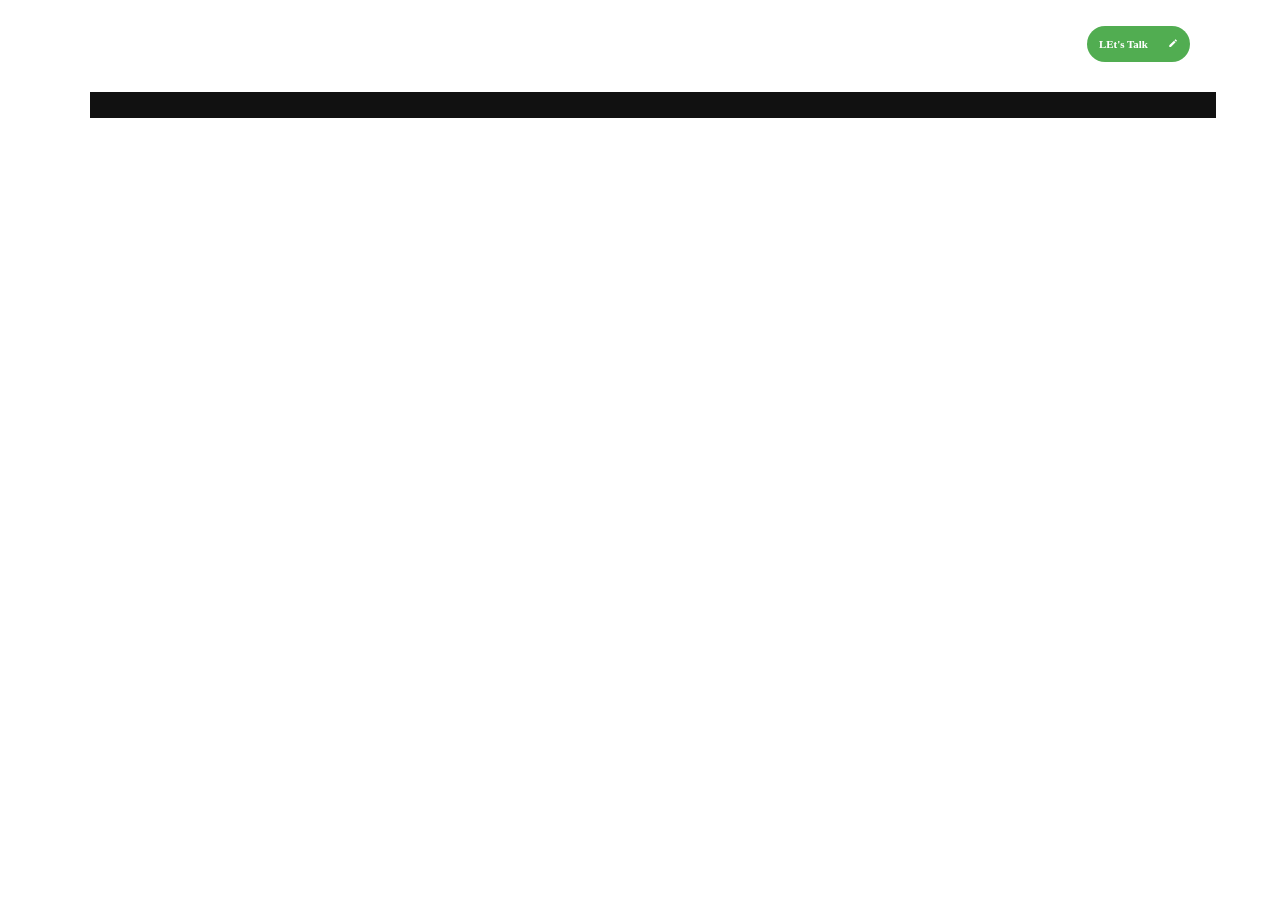
==== button.html @ 85d5a047 "." ====
<!DOCTYPE html>
<html lang="en">
<head>
    <meta charset="UTF-8">
    <meta name="viewport" content="width=device-width, initial-scale=1.0">
    <title>Document</title>
    <link rel="stylesheet" href="style.css">
    <link rel="stylesheet" href="button.css">
</head>
<body>
    <nav>
        <h1>JP TECH STUIDO</h1>
        <div class="nav-part2">
            <div class="nav-elem">
                <h4>HOME</h4>
                <h5><span>
                    Home
                </span></h5>
            </div> 
            <div class="nav-elem">
                <h4>Area of expertise</h4>
                <h5><span>Web Development</span></h5>
                <h5><span>App Development</span></h5>
                <h5><span>Graphics Design</span></h5>
                <h5><span>Digital Marketing</span></h5>
            </div>
            <div class="nav-elem">
                <h4>Our Work</h4>
                    <h5><span>Web Development</span></h5>
                    <h5><span>App Development</span></h5>
                    <h5><span>Graphics Design</span></h5>
                    <h5><span>Digital Marketing</span></h5>
            </div>
            <div class="nav-elem">
                <h4>About Agency</h4>
                <h5><span>Our Story</span></h5>
                <h5><span>Client FeedBack</span></h5>
                <h5></h5>
                <h5></h5>
            </div>
        </div>
        <button class="nav-button">LEt's Talk <svg fill="none" viewBox="0 0 20 20"><path fill="#fff" d="M2.5 14.375V17.5h3.125l9.217-9.217-3.125-3.125L2.5 14.375Zm14.758-8.508a.83.83 0 0 0 0-1.175l-1.95-1.95a.83.83 0 0 0-1.175 0l-1.525 1.525 3.125 3.125 1.525-1.525Z"></path></svg> </button>
        <div id="nav-bottom"></div>
    </nav>

    
</body>
</html>
---- style.css ----
*{
    margin: 0;
    padding: 0;
    box-sizing: border-box;
    font-family: gilroy;
    color: #fff;
}

html,body{
    height: 100%;
    width: 100%;
}

nav{
    position: fixed;
    /* background-color: green; */
    display: flex;
    align-items: flex-start;
    height: 12vh;
    width: 100%;
    padding: 2vw 7vw;
    justify-content: space-between;
    z-index: 10;
}

.nav-part2 {
    display: flex;
    gap: 5vw;
    align-items: flex-start;
    padding: 1vh 0;
    position: relative;
    z-index: 10;
}

.nav-part2 h4{
    font-size: 0.6vw;
    text-transform: uppercase;
    font-weight: 400;
    margin-bottom: 2.6vw;
}

.nav-part2 h5{
    margin-bottom: 1vw;
    /* background-color: red; */
    /* opacity: 0; */
    display: none;
    overflow: hidden;
}

.nav-part2 h5 span{
    font-size: 0.68vw;
    font-weight: 400;
    transform: translateY(25px);
    display: inline-block; 
}


nav button {
    background-color: rgb(81, 173, 81);
    display: flex;
    align-items: center;
    padding: 12px 12px;
    font-size: 0.85vw;
    font-weight: 700;
    border-radius: 50px;
    border: none;
}

nav button svg{
    height: 0.8vw;
    margin-left: 1.6vw;

}






#nav-bottom{
    width: 88%;
    height: 3vh;
    position: absolute;
    /* background-color: red; */
    top: 85%;
    background-color: #111;
    z-index: 9;
    border-bottom: 1px solid white;
}






#page1{
    height: 100vh;
    width: 100%;
    background-color: #111;
    display: flex;
    flex-direction: column;
    align-items: center;
    justify-content: center;
}

#page1 h1{
    font-size: 6.5vw;
    text-transform: uppercase;
    font-weight: 900;
    line-height: 6.3vw;
    
}

#page1 h1 svg{
    height: 4vw;
    width: 4vw;
    background-color: rgb(83, 182, 83);
    border-radius: 50%;
}

#page1 p{

    text-align: center;
    font-weight: 400;
    margin-top: 5vh;

}

#page1-something{
    display: flex;
    align-items: center;
    justify-content: center;
}

#page1-something h4{
    font-weight: 400;
    font-size: 1vw;
    text-transform: lowercase;
    margin-top: 0.5px;
    margin: 5px ;
    padding: 5px 10px;
    border: 1px solid #6f5353;
    border-radius: 50px;
    
}

#page1-something h4:nth-last-child(2){
    border: none;
    padding: 2px;
}


#moving-div{
    /* background-color: red; */
    margin-top: 10%;
    position: absolute;
    bottom: 3%;
    white-space: nowrap;
    padding: 2vw;
    overflow: hidden;
    width: 45%;

}

#moving-div .move{
    display: inline-block; 
    /* display: flex; */
    animation-name: mobe;
    animation-duration: 8s;
    animation-timing-function: linear;
    animation-iteration-count: infinite;
}

#moving-div .move img{
    height: 1vw;
    margin: 0 1vw;
}

@keyframes mobe {
    0%{
        transform: translateX(0);
    }
    100%{
        transform: translateX(-100%);
    }
}

#blur-left {
    height: 100%;
    width: 20%;
    /* background-color: red; */
    background: linear-gradient(to right,#111,transparent);
    position: absolute;
    top: 0;
    left: 0;
    z-index: 10;
}

#blur-right {
    height: 100%;
    width: 20%;
    background: linear-gradient(to right,transparent, #111);
    position: absolute;
    top: 0;
    right: 0;
    z-index: 10;
}

#page2{
    height: 100vh;
    width: 100%;
    background-color: #111;
    position: relative;
    padding: 0vw 10.5vw;
    padding-bottom: 5vw;
    display: flex;
    align-items: center;
    border-top: 1px solid #333;
    justify-content: space-between;
}

#page2-left{
    height: 100%;
    width: 40%;
    /* background-color: #6f5353; */
    display: flex;
    align-items: flex-start;
    justify-content: space-between;
    flex-direction: column;
    padding: 3vw 0vw;
}

#page2-left p{
    font-size: 1vw;
}

#page2-left h5{
    width: 70%;
    font-weight: 400;
    font-size: 1.1vw;
}


#page2-right{
    height: 100%;
    width: 50%;
    /* background-color: #6f5353; */
}

.right-elem{
    position: relative;
    /* background-color: red; */
    padding-top: 2vw;
    padding-bottom: 5vw;
    border-bottom: 1px solid #333;
}

.right-elem h2{
    font-size: 1.3vw;
    font-weight: 400;
}

.right-elem img{
    height: 7vw;
    width: 7vw;
    border-radius: 50%;
    object-fit: cover;
    opacity: 0;
    position: absolute;
    scale: 0;
}









#page3{
    height: 100vh;
    width: 100%;
    background-color: #111;
    position: relative;
    background-image: url(image/Capture.JPG);
    background-size: cover;
    display: flex;
    align-items: center ;
    justify-content: center;
}

.page3-center{
    /* background-color: red; */
    display: flex;
    align-items: center;
    flex-direction: column;
}   

.page3-center .icon{
    display: flex;
    align-items: center;
    justify-content: center;
    padding: 2vw;
    border-radius: 50%;
    background-color: #fff;
    
}
.page3-center .icon i{
    color: #000;
    font-size: 3vw;
}
.page3-center h5{
    font-size: 1vw;
    background-color: #fff;
    color: #000;
    border-radius: 50px;
    padding: 12px 26px 10px 26px; 
    margin-top: 0.5vw;
    font-weight: 600;
    opacity: 0;
    transition: all ease 0.5s;
    text-transform: uppercase;
}

.page3-center:hover h5{
    opacity: 1;
    transform: translateY(0%);
}

/* 
.page3 video {
    height: 100%;
    width: 100%;
    position: absolute;
    object-fit: cover;
    transform: scaleX(0.7) scaleY(0);
    opacity: 0;
    border-radius: 30px;
    z-index: 9999;
    

} */



#page4 {
    min-height: 100vh;
    width: 100%;
    background-color: #fff;
    position: relative;
    padding-bottom: 13vh;
}

.section {
    width: 100%;
    height: 72vh;
    display: flex;
    align-items: center;
    justify-content: space-between;
    padding: 13vh 10vw;
    padding-bottom: 0;
}

.sec-left {
    height: 100%;
    width: 25%;
    padding-top: 3vh;
    /* background-color: aqua; */
    border-top: 2px solid #000;

}

.sec-left h2 {
    font-size: 2.1vw;
    font-weight: 500;
    color: #000;
}

.sec-left p {
    color: #000;
    margin-top: 10vh;
    font-size: 1.2vw;
    
}

.sec-right {
    height: 100%;
    width: 70%;
    background-color: blanchedalmond;
    position: relative;
}

.sec-right img {
    height: 100%;
    width: 100%;
    object-fit: cover;
}

.sec-right video {
    height: 100%;
    width: 100%;
    position: absolute;
    top: 0;
    left: 0;
    object-fit: cover;
    opacity: 0;
    transition: opacity ease 0.1s;
}
---- button.css ----
* {
    margin: 0;
    padding: 0;
    box-sizing: border-box;
    font-family: gilroy;
    color: #fff;
}

html,
body {
    height: 100%;
    width: 100%;
}
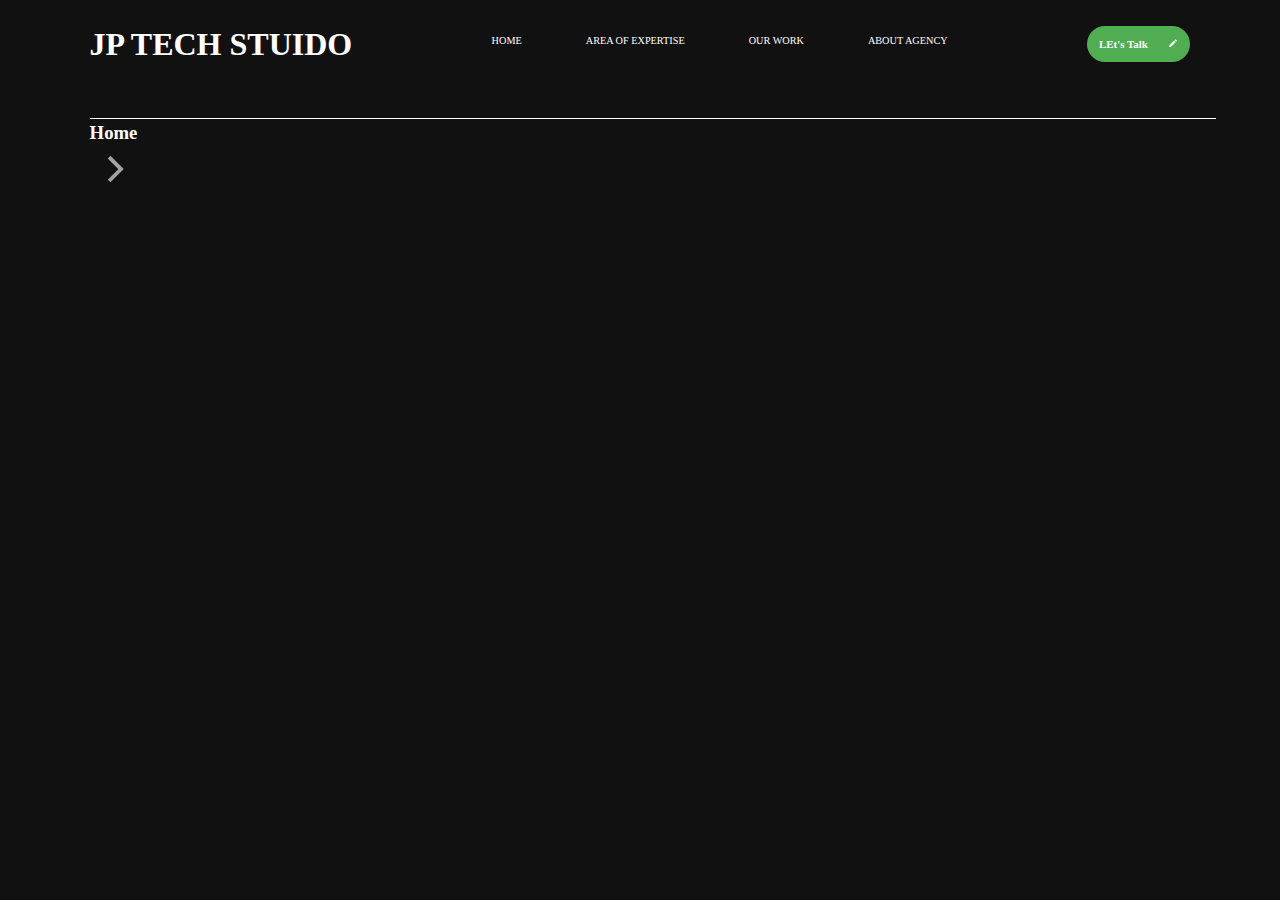
==== commit 304c76a8: "." ====
--- a/button.html
+++ b/button.html
@@ -43,6 +43,14 @@
         <div id="nav-bottom"></div>
     </nav>
 
+    <div id="main">
+        <div id="page1">
+            <h3> Home
+                 <svg fill="none" viewBox="0 0 20 21"><path stroke="#A3A3A3" stroke-width="1.601" d="m8 5.5 5 5-5 5"></path></svg>
+            </h3> 
+        </div>
+    </div>
+
     
 </body>
 </html>--- a/style.css
+++ b/style.css
@@ -20,6 +20,7 @@
     width: 100%;
     padding: 2vw 7vw;
     justify-content: space-between;
+    background-color: #111;
     z-index: 10;
 }
 
@@ -33,7 +34,7 @@
 }
 
 .nav-part2 h4{
-    font-size: 0.6vw;
+    font-size: 0.8vw;
     text-transform: uppercase;
     font-weight: 400;
     margin-bottom: 2.6vw;
@@ -72,18 +73,13 @@
 
 }
 
-
-
-
-
-
 #nav-bottom{
     width: 88%;
     height: 3vh;
     position: absolute;
     /* background-color: red; */
     top: 85%;
-    background-color: #111;
+    /* background-color: #111; */
     z-index: 9;
     border-bottom: 1px solid white;
 }
@@ -409,3 +405,149 @@
 } 
 
 
+#page5 {
+    min-height: 100vh;
+    background-color: #111;
+    width: 100%;
+    position: relative;
+    padding: 5vh 10.5vw;
+    display: flex;
+    align-items: flex-start;
+    justify-content: space-between;
+}
+
+#page5 button {
+    background-color: #0BA34E;
+    padding: 0.9vw 2.5vw;
+    font-weight: 600;
+    font-size: 1vw;
+    border-radius: 50px;
+    border: none;
+    position: sticky;
+    top: 15%;
+}
+
+#page5-right {
+    width: 70%;
+}
+
+#page5-right > p {
+    font-size: 2.1vw;
+}
+
+#page5-right > p span {
+    /* background-color: red; */
+    width: 15vw;
+    display: inline-block;
+}
+
+#page5-content {
+    width: 100%;
+    /* background-color: red; */
+    margin-top: 5vh;
+    padding: 5vh 0;
+}
+
+#page5-content h1 {
+    font-size: 3vw;
+    font-weight: 500;
+}
+
+#page5-content #flex {
+    display: flex;
+    margin-top: 4vh;
+    margin-bottom: 4vh;
+}
+
+#page5-content #flex h4 {
+    border-radius: 50px;
+    border: 1px solid #fff;
+    padding: 10px 20px;
+    font-weight: 400;
+    font-size: 0.8vw;
+
+}
+
+.page5-elem {
+    display: flex;
+    align-items: flex-start;
+    justify-content: space-between;
+    /* background-color: red; */
+    /* padding: 2vh 0; */
+    transition: all cubic-bezier(0.19, 1, 0.22, 1) 1s;
+    padding-top: 3vh;
+    padding-bottom: 9vh;
+    overflow: hidden;
+    border-top: 1px solid #333;
+    position: relative;
+}
+
+.page5-elem p {
+    width: 55%;
+    font-size: 0.8vw;
+    position: relative;
+    z-index: 8;
+}
+
+.page5-elem h3 {
+    font-size: 1.6vw;
+    font-weight: 400;
+    position: relative;
+    transition: all cubic-bezier(0.19, 1, 0.22, 1) 1s;
+    z-index: 8;
+}
+
+.page5-elem i {
+    font-size: 1vw;
+    position: relative;
+    transition: all cubic-bezier(0.19, 1, 0.22, 1) 1s;
+    z-index: 8;
+}
+
+.over {
+    height: 100%;
+    width: 100%;
+    background-color: #222;
+    position: absolute;
+    top: 0;
+    transform: translateY(-100%);
+    opacity: 0;
+    /* display: none; */
+    transition: all cubic-bezier(0.19, 1, 0.22, 1) 1s;
+}
+
+.page5-elem:hover h3 {
+    padding-left: 1vw;
+
+}
+
+.page5-elem:hover i {
+    padding-right: 1vw;
+}
+
+.page5-elem:hover .over {
+    transform: translateY(0);
+    /* display: initial; */
+    opacity: 1;
+}
+
+.page5-elem:hover {
+    border-top: 2px solid #fff;
+}
+
+
+
+summary::marker {
+    content: "";
+}
+
+.design {
+    border-top: 1px solid #333;
+    padding: 3vh 0;
+}
+
+.product {
+    padding: 3vh 0;
+
+    border-top: 1px solid #333;
+}
--- a/button.css
+++ b/button.css
@@ -12,3 +12,23 @@
     width: 100%;
 }
 
+#page1 {
+    height: 100vh;
+    width: 100%;
+    background-color: #111;
+    position: relative;
+    padding: 5vh 7vw;
+    display: flex;
+    align-items: flex-start;
+    justify-content: space-between;
+}
+
+#page1 h3{
+    padding-top: 7%;
+    margin-left: 0%;
+}
+
+#page1 h3 svg {
+    display: flex;
+}
+
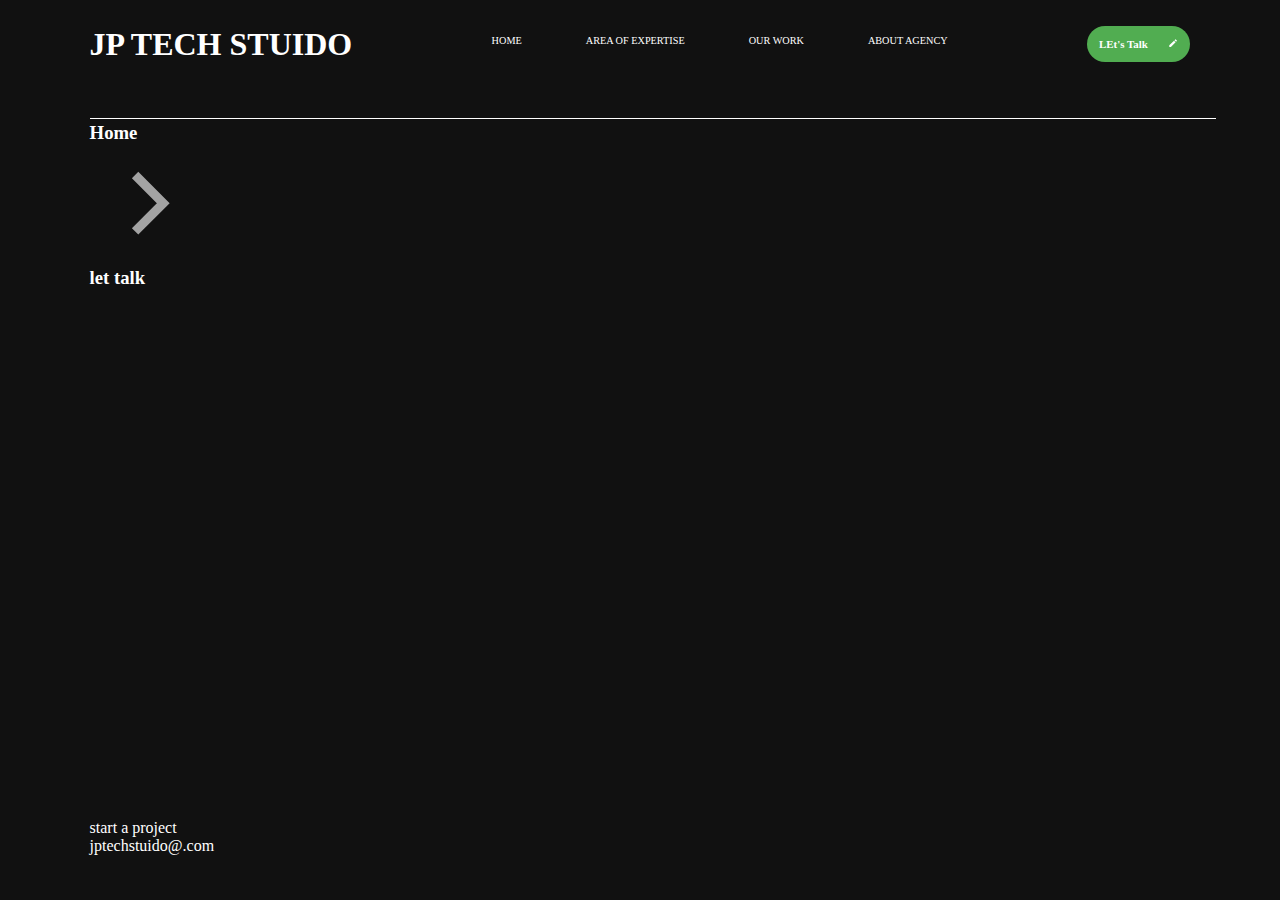
==== commit f26312e1: "." ====
--- a/button.html
+++ b/button.html
@@ -47,10 +47,22 @@
         <div id="page1">
             <h3> Home
                  <svg fill="none" viewBox="0 0 20 21"><path stroke="#A3A3A3" stroke-width="1.601" d="m8 5.5 5 5-5 5"></path></svg>
+                 <!-- <h5>let's talk</h5> -->
+                  let talk
             </h3> 
+			<div id="contact_info">
+				start a project
+				<div class="email">jptechstuido@.com</div>
+			</div>
         </div>
     </div>
+   
+	
+    
 
-    
+
+
+
+
 </body>
 </html>--- a/button.css
+++ b/button.css
@@ -12,7 +12,7 @@
     width: 100%;
 }
 
-#page1 {
+ #page1 {
     height: 100vh;
     width: 100%;
     background-color: #111;
@@ -21,14 +21,16 @@
     display: flex;
     align-items: flex-start;
     justify-content: space-between;
+} 
+
+#page1 h3{
+    padding-top: 7%; 
+    margin-left: 0%; 
+     /* grid-row-gap: .8rem; */
+    /* flex-wrap: wrap; */
+} 
+
+#page1 h3 svg {
+    /* display: flex; */
 }
 
-#page1 h3{
-    padding-top: 7%;
-    margin-left: 0%;
-}
-
-#page1 h3 svg {
-    display: flex;
-}
-
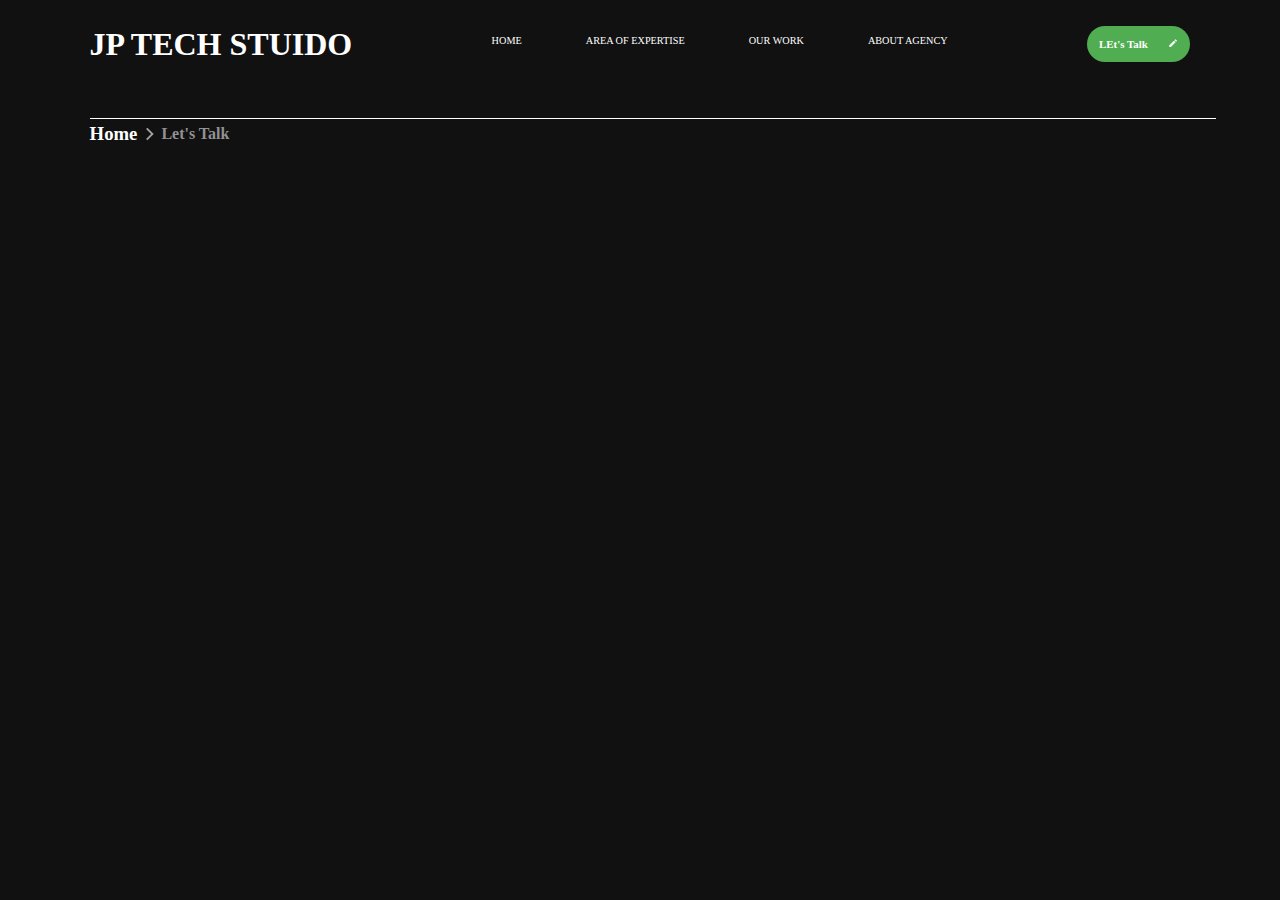
==== commit 98919ae8: "." ====
--- a/button.html
+++ b/button.html
@@ -39,23 +39,30 @@
                 <h5></h5>
             </div>
         </div>
-        <button class="nav-button">LEt's Talk <svg fill="none" viewBox="0 0 20 20"><path fill="#fff" d="M2.5 14.375V17.5h3.125l9.217-9.217-3.125-3.125L2.5 14.375Zm14.758-8.508a.83.83 0 0 0 0-1.175l-1.95-1.95a.83.83 0 0 0-1.175 0l-1.525 1.525 3.125 3.125 1.525-1.525Z"></path></svg> </button>
+        <button   class="nav-button">LEt's Talk <svg fill="none" viewBox="0 0 20 20"><path fill="#fff" d="M2.5 14.375V17.5h3.125l9.217-9.217-3.125-3.125L2.5 14.375Zm14.758-8.508a.83.83 0 0 0 0-1.175l-1.95-1.95a.83.83 0 0 0-1.175 0l-1.525 1.525 3.125 3.125 1.525-1.525Z"></path></svg> </button>
+        
+        
         <div id="nav-bottom"></div>
     </nav>
 
-    <div id="main">
+     <div id="main">
         <div id="page1">
-            <h3> Home
-                 <svg fill="none" viewBox="0 0 20 21"><path stroke="#A3A3A3" stroke-width="1.601" d="m8 5.5 5 5-5 5"></path></svg>
-                 <!-- <h5>let's talk</h5> -->
-                  let talk
-            </h3> 
-			<div id="contact_info">
-				start a project
-				<div class="email">jptechstuido@.com</div>
-			</div>
+                <h3>
+                    Home
+                    <svg fill="none" viewBox="0 0 20 21">
+                        <path stroke="#A3A3A3" stroke-width="1.601" d="m8 5.5 5 5-5 5"></path>
+                    </svg>
+                    <span>Let's Talk</span>
+                </h3> 
+
         </div>
-    </div>
+    </div> 
+
+    
+
+
+
+
    
 	
     
--- a/style.css
+++ b/style.css
@@ -72,6 +72,14 @@
     margin-left: 1.6vw;
 
 }
+
+
+
+
+
+
+
+
 
 #nav-bottom{
     width: 88%;
@@ -551,3 +559,6 @@
 
     border-top: 1px solid #333;
 }
+
+
+
--- a/button.css
+++ b/button.css
@@ -12,6 +12,52 @@
     width: 100%;
 }
 
+
+
+
+
+
+
+
+
+
+
+
+
+
+
+
+
+
+
+
+
+
+
+
+
+
+
+
+
+
+
+
+
+
+
+
+
+
+
+
+
+
+
+
+
+
+
  #page1 {
     height: 100vh;
     width: 100%;
@@ -23,14 +69,25 @@
     justify-content: space-between;
 } 
 
+
 #page1 h3{
+    display: flex;
+    align-items: center;
     padding-top: 7%; 
-    margin-left: 0%; 
-     /* grid-row-gap: .8rem; */
-    /* flex-wrap: wrap; */
+    margin-left: 0%;  
+    
+
 } 
 
-#page1 h3 svg {
-    /* display: flex; */
+#page1 svg {
+    margin: 0;
+    width: 24px;
+    height: 24px;
 }
 
+#page1 span {
+    /* background-color: blue; */
+    color: #939292;
+    font-size: medium;
+}
+
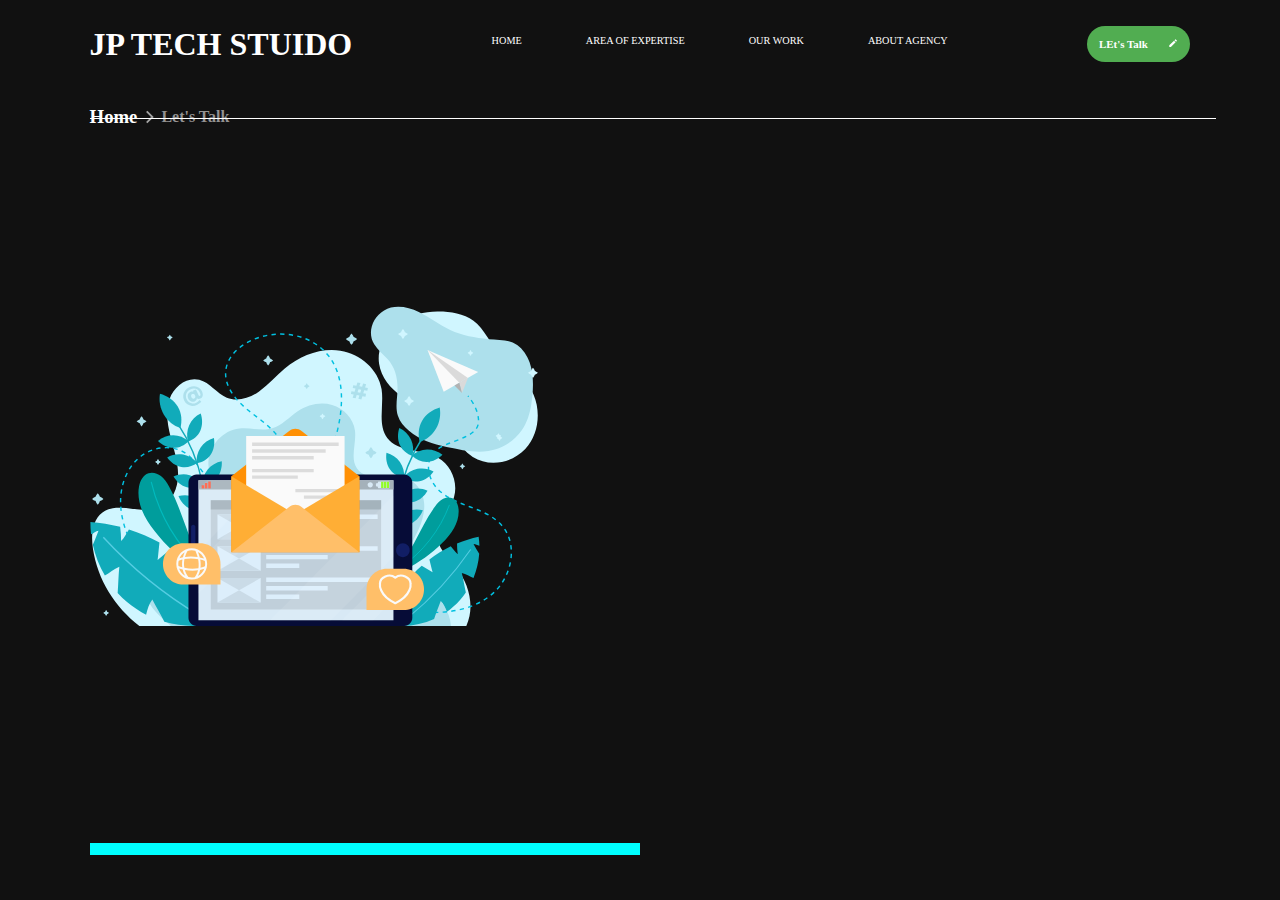
==== commit be66c348: "." ====
--- a/button.html
+++ b/button.html
@@ -9,6 +9,7 @@
 </head>
 <body>
     <nav>
+        
         <h1>JP TECH STUIDO</h1>
         <div class="nav-part2">
             <div class="nav-elem">
@@ -45,31 +46,74 @@
         <div id="nav-bottom"></div>
     </nav>
 
-     <div id="main">
+    <!-- <div id="main">
         <div id="page1">
+
                 <h3>
-                    Home
+                    <a href="index.html">Home</a>
+                    
                     <svg fill="none" viewBox="0 0 20 21">
                         <path stroke="#A3A3A3" stroke-width="1.601" d="m8 5.5 5 5-5 5"></path>
                     </svg>
                     <span>Let's Talk</span>
                 </h3> 
-
+                
+                <img id="svg" src="image/1.svg" alt="">
         </div>
-    </div> 
-
-    
+        
+    </div>  -->
 
 
 
 
-   
-	
-    
+
+
+
+
+
+
+
+
+
+
+
+    <div id="main">
+        <div id="page1">
+            <div id="page-left">
+                <h3>
+                    <a href="index.html">Home</a>
+                    
+                    <svg fill="none" viewBox="0 0 20 21">
+                        <path stroke="#A3A3A3" stroke-width="1.601" d="m8 5.5 5 5-5 5"></path>
+                    </svg>
+                    <span>Let's Talk</span>
+                </h3> 
+                
+                <img id="svg" src="image/1.svg" alt="">
+            </div>
+            
+            <div id="right">
+                
+            </div>
+
+        </div>
+        
+    </div> 
+
+
+
+
+
+
+
+
+
+
 
 
 
 
 
 </body>
-</html>+</html> 
+
--- a/style.css
+++ b/style.css
@@ -9,6 +9,9 @@
 html,body{
     height: 100%;
     width: 100%;
+}
+a{
+    text-decoration: none;
 }
 
 nav{
--- a/button.css
+++ b/button.css
@@ -12,53 +12,7 @@
     width: 100%;
 }
 
-
-
-
-
-
-
-
-
-
-
-
-
-
-
-
-
-
-
-
-
-
-
-
-
-
-
-
-
-
-
-
-
-
-
-
-
-
-
-
-
-
-
-
-
-
-
- #page1 {
+#page1 {
     height: 100vh;
     width: 100%;
     background-color: #111;
@@ -70,14 +24,31 @@
 } 
 
 
-#page1 h3{
+/* #page1 h3{
     display: flex;
     align-items: center;
     padding-top: 7%; 
     margin-left: 0%;  
-    
-
+}  */
+
+#page-left h3{
+    display: flex;
+    align-items: center;
+    padding-top: 5%; 
+    margin-left: 0%; 
 } 
+
+#page-left{
+    height: 100%;
+    width: 40%;
+    /* background-color: #b72b2b; */
+    display: flex;
+    align-items: flex-start;
+    justify-content: space-between;
+    flex-direction: column;
+    padding: 3vw 0vw;
+}
+
 
 #page1 svg {
     margin: 0;
@@ -86,8 +57,181 @@
 }
 
 #page1 span {
-    /* background-color: blue; */
     color: #939292;
     font-size: medium;
 }
-
+    
+#svg {
+    height: 75vh;
+    width: 35vw;
+}
+
+
+
+
+
+
+
+
+#right{
+    background-color: aqua;
+    height: 100%;
+    width: 50%;
+    
+}
+
+
+
+
+
+
+
+
+
+
+
+
+
+
+
+
+
+
+
+
+
+
+
+
+
+
+
+
+
+/* 
+
+
+
+
+
+svg {
+  height: 23rem;
+  margin-right: 4rem;
+}
+
+#envelope {
+  animation: float 2s ease-in-out infinite;
+}
+
+#star1, #star2, #star3, #star4, #star5, #star6 {
+  animation: blink 1s ease-in-out infinite;
+}
+
+#star2 { animation-delay: 100ms; }
+#star3 { animation-delay: 500ms; }
+#star4 { animation-delay: 700ms; }
+#star5 { animation-delay: 300ms; }
+#star6 { animation-delay: 200ms; }
+
+@keyframes float {
+  0% {
+    transform: translateY(0px);
+  }
+  50% {
+    transform: translateY(-20px);
+  }
+  100% {
+    transform: translateY(0px);
+  }
+}
+
+@keyframes blink {
+  0% {
+    opacity: 0;
+  }
+  50% {
+    opacity: .5;
+  }
+  100% {
+    opacity: 1;
+  }
+}
+
+.container {
+  height: 100vh;
+}
+
+form {
+  min-width: 25rem;
+}
+
+form .title {
+  font-family: 'Pacifico', cursive;
+  color: #212529;
+  font-size: 2.5rem;
+}
+
+form .form-control {
+  background-color: #f2f6f8;
+  border-radius: 2rem;
+  border: none;
+  box-shadow: 0px 7px 5px rgba(0, 0, 0, 0.11);
+}
+
+form .form-control.thick {
+  height: 3.3rem;
+  padding: .5rem 3.5rem;
+}
+
+form .form-control:focus {
+  background-color: #f2f6f8;
+  border: none;
+  box-shadow: 0px 7px 5px rgba(0, 0, 0, 0.11);
+}
+
+form .message .form-control {
+  padding: .5rem 1.8rem;
+}
+
+form ::placeholder {
+  font-family: 'Quicksand', sans-serif;
+  font-weight: 600;
+  font-size: 1.1rem;
+  color: #838788;
+  position: relative;
+  left: 0;
+}
+
+form input,
+form textarea {
+  font-family: 'Quicksand', sans-serif;
+  color: #212529;
+  font-size: 1.1rem;
+}
+
+form .icon {
+  color: #57565c;
+  height: 1.3rem;
+  position: absolute;
+  left: 1.5rem;
+  top: 1.1rem;
+}
+
+.btn.btn-primary {
+  font-family: 'Quicksand', sans-serif;
+  font-weight: bold;
+  height: 2.5rem;
+  line-height: 2.5rem;
+  padding: 0 3rem;
+  border: 0;
+  border-radius: 3rem;
+  background-image: linear-gradient(131deg, #ffd340, #ff923c, #ff923c, #ff923c);
+  background-size: 300% 100%;
+  transition: all 0.3s ease-in-out;
+}
+
+.btn.btn-primary:hover:enabled {
+  box-shadow: 0 0.5em 0.5em -0.4em #ff923cba;
+  background-size: 100% 100%;
+  transform: translateY(-0.15em);
+} */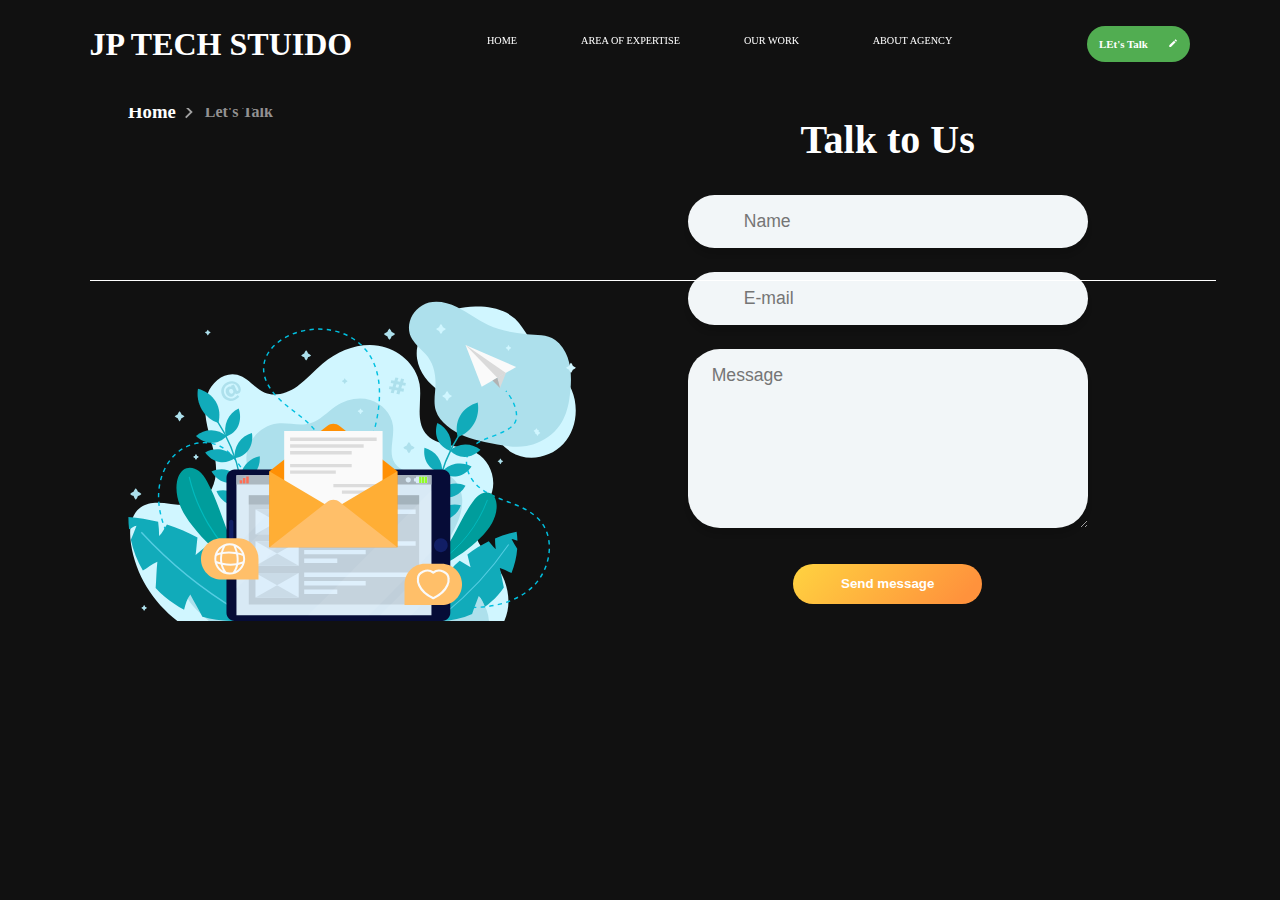
==== commit aeb3a321: "." ====
--- a/button.html
+++ b/button.html
@@ -46,40 +46,9 @@
         <div id="nav-bottom"></div>
     </nav>
 
-    <!-- <div id="main">
-        <div id="page1">
-
-                <h3>
-                    <a href="index.html">Home</a>
-                    
-                    <svg fill="none" viewBox="0 0 20 21">
-                        <path stroke="#A3A3A3" stroke-width="1.601" d="m8 5.5 5 5-5 5"></path>
-                    </svg>
-                    <span>Let's Talk</span>
-                </h3> 
-                
-                <img id="svg" src="image/1.svg" alt="">
-        </div>
-        
-    </div>  -->
-
-
-
-
-
-
-
-
-
-
-
-
-
-
-
     <div id="main">
-        <div id="page1">
-            <div id="page-left">
+        <!-- <div id="page1">
+            <div id="page1-left">
                 <h3>
                     <a href="index.html">Home</a>
                     
@@ -91,28 +60,60 @@
                 
                 <img id="svg" src="image/1.svg" alt="">
             </div>
-            
-            <div id="right">
-                
+            <div id="page1-right">
+                rfsdfsf dsa sdsd 
             </div>
+        </div>  -->
 
-        </div>
+        <div id="page2">
+            <div id="page2-left">
+                <h3>
+                    <a href="index.html">Home</a>
+                    <svg fill="none" viewBox="0 0 20 21">
+                        <path stroke="#A3A3A3" stroke-width="1.601" d="m8 5.5 5 5-5 5"></path>
+                    </svg>
+                    <span>Let's Talk</span>
+                </h3> 
+                <img id="svg" src="image/1.svg" alt="">
+            </div>
+            <div id="page2-right">
+                <form action="">
+                    <h1 class="title text-center mb-4">
+                        Talk to Us
+                    </h1>
+
+                    <div class="form-group position-relative">
+                        <label for="formName" class="d-block">
+                            <i class="icon" data-feather="user"></i>
+                        </label>
+                        <input type="text" class="form-control form-control-lg thick" placeholder="Name">
+                    </div> 
+
+                <!-- E-mail -->
+                <div class="form-group position-relative">
+                    <label for="formEmail" class="d-block">
+                        <i class="icon" data-feather="mail"></i>
+                    </label>
+                    <input type="email" id="formEmail" class="form-control form-control-lg thick" placeholder="E-mail">
+                </div>
+
+                <!-- Message -->
+                <div class="form-group message">
+                    <textarea id="formMessage" class="form-control form-control-lg" rows="7" placeholder="Message"></textarea>
+                </div>
+
+                <!-- Submit btn -->
+                <div class="text-center">
+                    <button type="submit" class="btn btn-primary" tabIndex="-1">Send message</button>
+                </div>
+                </form>
+            </div>
+        </div> 
         
     </div> 
-
-
-
-
-
-
-
-
-
-
-
-
-
-
+    
+    <script src="https://cdnjs.cloudflare.com/ajax/libs/gsap/3.12.5/gsap.min.js" integrity="sha512-7eHRwcbYkK4d9g/6tD/mhkf++eoTHwpNM9woBxtPUBWm67zeAfFC+HrdoE2GanKeocly/VxeLvIqwvCdk7qScg==" crossorigin="anonymous" referrerpolicy="no-referrer"></script>
+    <script src="js.js"></script>
 
 </body>
 </html> 
--- a/button.css
+++ b/button.css
@@ -12,72 +12,147 @@
     width: 100%;
 }
 
-#page1 {
-    height: 100vh;
-    width: 100%;
-    background-color: #111;
-    position: relative;
-    padding: 5vh 7vw;
-    display: flex;
-    align-items: flex-start;
-    justify-content: space-between;
-} 
 
 
-/* #page1 h3{
-    display: flex;
-    align-items: center;
-    padding-top: 7%; 
-    margin-left: 0%;  
-}  */
+#page2 {
+  height: 100vh;
+  width: 100%;
+  background-color: #111;
+  display: flex;
+  align-items: flex-start;
+  justify-content: space-between;
+  padding: 5vh 7vw;
+}
 
-#page-left h3{
-    display: flex;
-    align-items: center;
-    padding-top: 5%; 
-    margin-left: 0%; 
-} 
+#page2-left {
+  height: 100%;
+  width: 35%;
+  /* background-color: #fff; */
+  display: flex;
+  flex-direction: column;
+  justify-content: flex-start;
+  align-items: flex-start;
+  padding: 3vw;
+}
 
-#page-left{
-    height: 100%;
-    width: 40%;
-    /* background-color: #b72b2b; */
-    display: flex;
-    align-items: flex-start;
-    justify-content: space-between;
-    flex-direction: column;
-    padding: 3vw 0vw;
+#page2-left h3 {
+  display: flex;
+  align-items: center;
+  padding-top: 5%; 
+  margin-left: 0%;
+}
+
+#page2-left svg {
+  margin-right: 5px;
+  width: 24px;
+  height: 24px;
+}
+
+#page2-left span {
+  color: #939292;
+  font-size: medium;
+}
+
+#svg {
+  height: 75vh;
+  width: 35vw;
+}
+
+#page2-right {
+  height: 100%;
+  width: 55%;
+  /* background-color: #1c1515; */
+  display: flex;
+  flex-direction: column;
+  justify-content: flex-start;
+  align-items: flex-start;
+  padding: 3vw;
 }
 
 
-#page1 svg {
-    margin: 0;
-    width: 24px;
-    height: 24px;
+form {
+  width: 100%;
+  max-width: 400px; /* Adjust maximum width as needed */
+  margin: 0 auto; /* Center the form horizontally */
 }
 
-#page1 span {
-    color: #939292;
-    font-size: medium;
-}
-    
-#svg {
-    height: 75vh;
-    width: 35vw;
+form .title {
+  font-family: 'Pacifico', cursive;
+  color: #fff;
+  font-size: 2.5rem;
+  text-align: center;
+  margin-bottom: 2rem;
 }
 
+.form-group {
+  position: relative;
+  margin-bottom: 1.5rem; /* Adjust spacing between form groups */
+}
 
+.form-group label {
+  display: block;
+  margin-bottom: 0.5rem; /* Adjust spacing between label and input */
+}
 
+.form-control {
+  width: 100%;
+  padding: 1rem 1.5rem; /* Adjust padding as needed */
+  font-family: 'Quicksand', sans-serif;
+  font-size: 1.1rem;
+  color: #212529;
+  background-color: #f2f6f8;
+  border: none;
+  border-radius: 2rem;
+  box-shadow: 0px 7px 5px rgba(0, 0, 0, 0.11);
+}
 
+.form-control.thick {
+  height: 3.3rem; /* Adjust height of thick inputs */
+  padding: .5rem 3.5rem; /* Adjust padding of thick inputs */
+}
 
+.form-control:focus {
+  background-color: #f2f6f8;
+  border: none;
+  box-shadow: 0px 7px 5px rgba(0, 0, 0, 0.11);
+}
 
+.message textarea {
+  height: 100%;
+  width: 100%;
+  padding: 1rem 1.5rem; /* Adjust padding for textarea */
+  font-family: 'Quicksand', sans-serif;
+  font-size: 1.1rem;
+  color: #212529;
+  background-color: #f2f6f8;
+  border: none;
+  border-radius: 2rem;
+  box-shadow: 0px 7px 5px rgba(0, 0, 0, 0.11);
+}
 
+.text-center {
+  text-align: center;
+  margin-top: 2rem; /* Adjust margin as needed */
+}
 
-#right{
-    background-color: aqua;
-    height: 100%;
-    width: 50%;
-    
+.btn.btn-primary {
+  font-family: 'Quicksand', sans-serif;
+  font-weight: bold;
+  height: 2.5rem;
+  line-height: 2.5rem;
+  padding: 0 3rem;
+  border: 0;
+  border-radius: 3rem;
+  background-image: linear-gradient(131deg, #ffd340, #ff923c, #ff923c, #ff923c);
+  background-size: 300% 100%;
+  transition: all 0.3s ease-in-out;
+  cursor: pointer;
+}
+
+.btn.btn-primary:hover {
+  box-shadow: 0 0.5em 0.5em -0.4em #ff923cba;
+  background-size: 100% 100%;
+  transform: translateY(-0.15em);
 }
 
 
@@ -96,142 +171,3 @@
 
 
 
-
-
-
-
-
-
-
-
-
-
-
-
-/* 
-
-
-
-
-
-svg {
-  height: 23rem;
-  margin-right: 4rem;
-}
-
-#envelope {
-  animation: float 2s ease-in-out infinite;
-}
-
-#star1, #star2, #star3, #star4, #star5, #star6 {
-  animation: blink 1s ease-in-out infinite;
-}
-
-#star2 { animation-delay: 100ms; }
-#star3 { animation-delay: 500ms; }
-#star4 { animation-delay: 700ms; }
-#star5 { animation-delay: 300ms; }
-#star6 { animation-delay: 200ms; }
-
-@keyframes float {
-  0% {
-    transform: translateY(0px);
-  }
-  50% {
-    transform: translateY(-20px);
-  }
-  100% {
-    transform: translateY(0px);
-  }
-}
-
-@keyframes blink {
-  0% {
-    opacity: 0;
-  }
-  50% {
-    opacity: .5;
-  }
-  100% {
-    opacity: 1;
-  }
-}
-
-.container {
-  height: 100vh;
-}
-
-form {
-  min-width: 25rem;
-}
-
-form .title {
-  font-family: 'Pacifico', cursive;
-  color: #212529;
-  font-size: 2.5rem;
-}
-
-form .form-control {
-  background-color: #f2f6f8;
-  border-radius: 2rem;
-  border: none;
-  box-shadow: 0px 7px 5px rgba(0, 0, 0, 0.11);
-}
-
-form .form-control.thick {
-  height: 3.3rem;
-  padding: .5rem 3.5rem;
-}
-
-form .form-control:focus {
-  background-color: #f2f6f8;
-  border: none;
-  box-shadow: 0px 7px 5px rgba(0, 0, 0, 0.11);
-}
-
-form .message .form-control {
-  padding: .5rem 1.8rem;
-}
-
-form ::placeholder {
-  font-family: 'Quicksand', sans-serif;
-  font-weight: 600;
-  font-size: 1.1rem;
-  color: #838788;
-  position: relative;
-  left: 0;
-}
-
-form input,
-form textarea {
-  font-family: 'Quicksand', sans-serif;
-  color: #212529;
-  font-size: 1.1rem;
-}
-
-form .icon {
-  color: #57565c;
-  height: 1.3rem;
-  position: absolute;
-  left: 1.5rem;
-  top: 1.1rem;
-}
-
-.btn.btn-primary {
-  font-family: 'Quicksand', sans-serif;
-  font-weight: bold;
-  height: 2.5rem;
-  line-height: 2.5rem;
-  padding: 0 3rem;
-  border: 0;
-  border-radius: 3rem;
-  background-image: linear-gradient(131deg, #ffd340, #ff923c, #ff923c, #ff923c);
-  background-size: 300% 100%;
-  transition: all 0.3s ease-in-out;
-}
-
-.btn.btn-primary:hover:enabled {
-  box-shadow: 0 0.5em 0.5em -0.4em #ff923cba;
-  background-size: 100% 100%;
-  transform: translateY(-0.15em);
-} */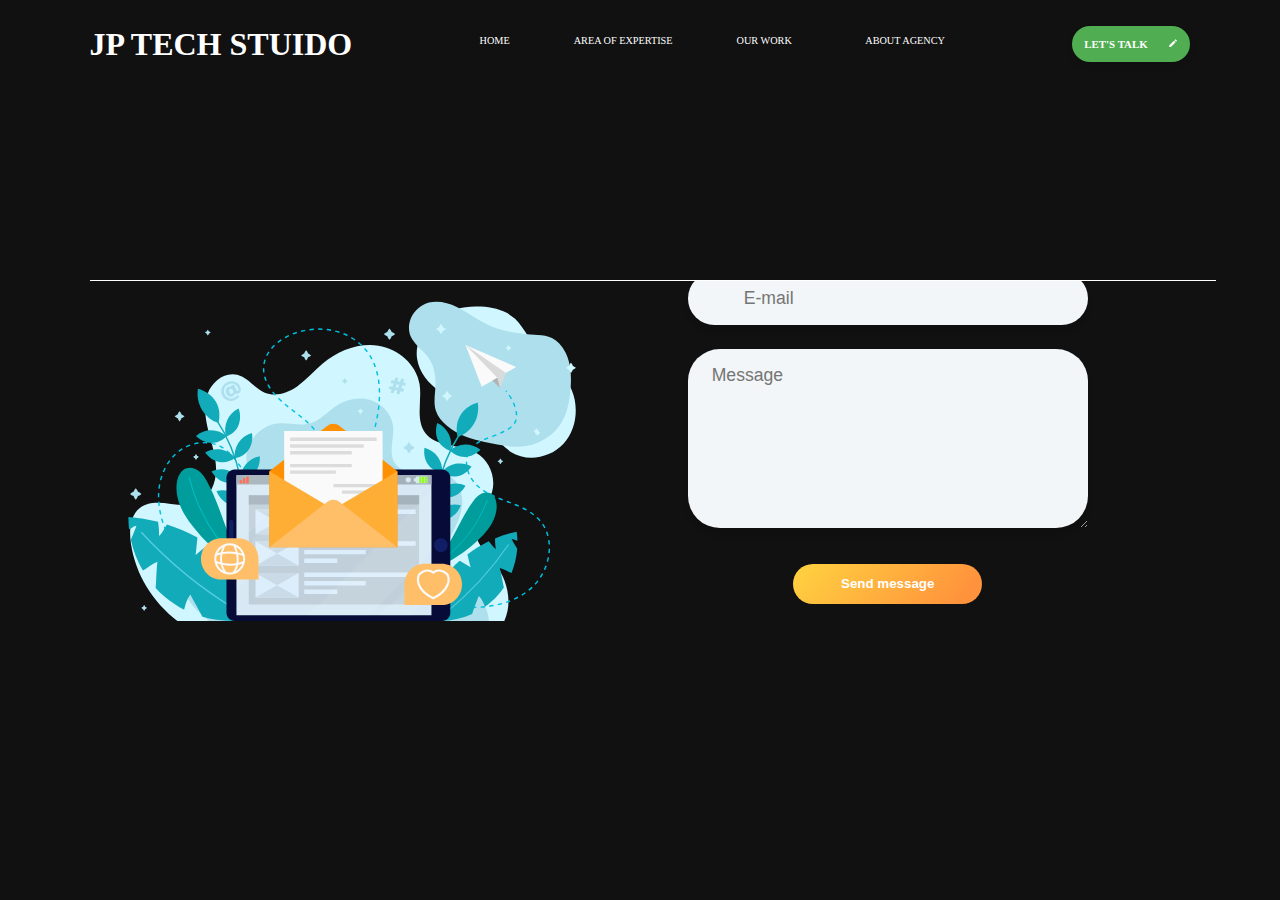
==== commit b8a7d616: "." ====
--- a/button.html
+++ b/button.html
@@ -47,24 +47,6 @@
     </nav>
 
     <div id="main">
-        <!-- <div id="page1">
-            <div id="page1-left">
-                <h3>
-                    <a href="index.html">Home</a>
-                    
-                    <svg fill="none" viewBox="0 0 20 21">
-                        <path stroke="#A3A3A3" stroke-width="1.601" d="m8 5.5 5 5-5 5"></path>
-                    </svg>
-                    <span>Let's Talk</span>
-                </h3> 
-                
-                <img id="svg" src="image/1.svg" alt="">
-            </div>
-            <div id="page1-right">
-                rfsdfsf dsa sdsd 
-            </div>
-        </div>  -->
-
         <div id="page2">
             <div id="page2-left">
                 <h3>
--- a/style.css
+++ b/style.css
@@ -59,6 +59,7 @@
 }
 
 
+/* original
 nav button {
     background-color: rgb(81, 173, 81);
     display: flex;
@@ -74,7 +75,54 @@
     height: 0.8vw;
     margin-left: 1.6vw;
 
-}
+}  */
+
+  /* ---------------------------------------- */
+.nav-button {
+    background-color: rgb(81, 173, 81);
+    display: flex;
+    align-items: center;
+    padding: 12px 12px; 
+    font-size: 0.85vw;
+    font-weight: 700;
+    border-radius: 50px;
+    border: none;
+    color: #fff; 
+    cursor: pointer; 
+    text-transform: uppercase; 
+    box-shadow: 0 4px 6px rgba(0, 0, 0, 0.1); 
+    transition: all 0.3s ease; 
+}
+
+.nav-button svg {
+    height: 0.8vw;
+    margin-left: 1.6vw;
+    transition: margin-left 0.3s ease; 
+}
+
+.nav-button:hover {
+    background-color: rgb(70, 153, 70); 
+    box-shadow: 0 6px 8px rgba(0, 0, 0, 0.15); 
+}
+
+.nav-button:hover svg {
+    margin-left: 2vw; 
+}
+ 
+
+
+
+
+
+
+
+
+
+
+
+
+
+
 
 
 
@@ -90,15 +138,10 @@
     position: absolute;
     /* background-color: red; */
     top: 85%;
-    /* background-color: #111; */
+    background-color: #111;
     z-index: 9;
     border-bottom: 1px solid white;
 }
-
-
-
-
-
 
 #page1{
     height: 100vh;
